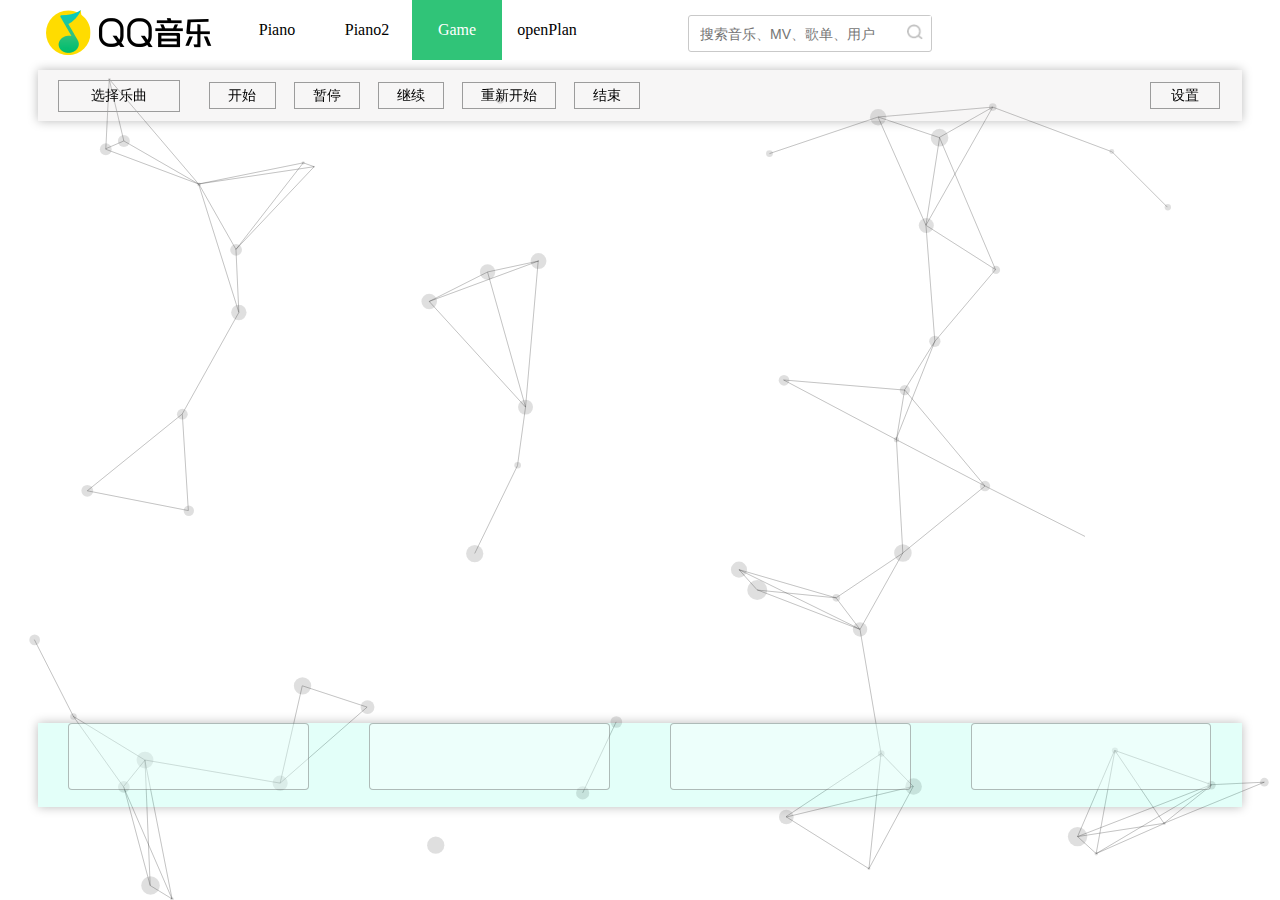
==== game.html @ fe33d424 "all page" ====
<!DOCTYPE html>
<html lang="en">
<head>
    <meta charset="UTF-8">
    <meta http-equiv="X-UA-Compatible" content="IE=edge">
    <meta name="viewport" content="width=device-width, initial-scale=1.0">
    <title>Game</title>
    <link href="./css/index.css" rel="stylesheet" type="text/css"/>
    <script src="./js/back.js" type="text/javascript"></script>
    <script src="./js/all.js" type="text/javascript"></script>
    <script src="./js/game.js" type="text/javascript"></script>
    <script src="./js/gameCanvas.js" type="text/javascript"></script>
    <script src="./js/midigame.js" type="text/javascript"></script>
    <!-- polyfill -->
	<script src="./midijs/Base64.js" type="text/javascript"></script>
	<script src="./midijs/Base64binary.js" type="text/javascript"></script>
    <!--
	<script src="./midijs/WebAudioAPI.js" type="text/javascript"></script>
    <script src="./midijs/WebMIDIAPI.js" type="text/javascript"></script>
    -->
    <!-- jasmid package -->
	<script src="./midijs/stream.js"></script>
	<script src="./midijs/midifile.js"></script>
	<script src="./midijs/replayer.js"></script>
	<!-- midi.js package -->
	<script src="./midijs/audioDetect.js" type="text/javascript"></script>
	<script src="./midijs/gm.js" type="text/javascript"></script>
	<script src="./midijs/loader.js" type="text/javascript"></script>
	<script src="./midijs/plugin.audiotag.js" type="text/javascript"></script>
	<script src="./midijs/plugin.webaudio.js" type="text/javascript"></script>
	<script src="./midijs/plugin.webmidi.js" type="text/javascript"></script>
    <script src="./midijs/player.js" type="text/javascript"></script>
    <script src="./midijs/synesthesia.js" type="text/javascript"></script>
	<!-- utils -->
	<script src="./midijs/dom_request_xhr.js" type="text/javascript"></script>
	<script src="./midijs/dom_request_script.js" type="text/javascript"></script>
</head>
<body>
    <div class="head" id="head">
        <div class="main-header main claerfix bor-bottom">
            <div class="logo float-left">
                <img class="logo-img" src="./img/logo.png" alt="">
            </div>
            <div class="main-header-choice">
                <ul id="main-header-list" class="main-header-list claerfix">
                </ul>
            </div>
            <div class="search float-left claerfix">
                <input class="search-input-input" type="text" placeholder="搜索音乐、MV、歌单、用户">
                <button id="search" class="search-input">
                    <i class="icon-search"></i>
                </button>
            </div>
            <div class="login float-left">
                <div class="login-login claerfix">
                    <div class="login-btn float-left">
                        <a class="loginin" href="./index.html">登录</a>
                    </div>
                    <div class="register-btn float-left">
                        <a class="register" href="#">注册</a>
                    </div>
                </div>
            </div>
        </div>
    </div>
    <div class="contain game-contain" id="contain">
        <canvas id="back-canvas" class="game-back-canvas"></canvas>
        <div class="main-piano-game" id="main-piano-game">
            <div class="choice claerfix">
                <div class="song-choice float-left" id="song-choice">
                    <a href="#" onclick="getJsonSong()">选择乐曲</a>
                    <ul id="song-choice-lists" class="song-choice-lists"></ul>
                </div>
                <div class="game-choice float-left" id="game-choice"></div>
                <div class="tips-text float-left" id="tips-text"></div>
                <div class="setting-btn float-right" id="start-setting"><a>设置</a></div>
            </div>
            <div class="game-setting">
                <div class="setting-list float-left" id="setting-list">
                    <ul class="setting-lists" id="setting-lists">
                        
                    </ul>
                </div>
            </div>
            
            <div class="main-piano">
                <div class="game-canvas" id="game-canvas">
                    <canvas class="main-canvas game-canvas-0" id="game-canvas-0"></canvas>
                    <canvas class="main-canvas game-canvas-1" id="game-canvas-1"></canvas>
                </div>
                <div class="game-piano">
                    <div class="game-keys" id="game-keys">

                    </div>
                </div>
            </div>
        </div>
    </div>
    <script type="text/javascript">
        var ongamechoicenumber = 1;//0为欣赏 1为游戏
        var mainGame = 0;
        var mainKeys = 0;
        //var gamerestop = 0;
        function playMIDI(){
            if(MIDI.Player.playing){
                MIDI.Player.stop();
                alert("当前乐曲未结束！")
                return;
            }
            //检测支持性
            var canvas = document.getElementById('game-canvas-0');
            if (!canvas.getContext){
                console.log("浏览器不支持canvas");
            }
            scores = 0//得分清零
            MIDI.loadPlugin({
                soundfontUrl: "./soundfont/",
                instrument: "acoustic_grand_piano",
                onprogress: function(state, progress) {
                    var text = document.getElementById("tips-text");
                    text.innerHTML="请稍后……";
                    console.log(progress * 100);
                },
                onsuccess: function() {
                    getArrayData();
                    var text = document.getElementById("tips-text");
                    text.innerHTML=scores;
                    MIDI.setVolume(0, 127);
                    mainArraytimes = 0;
                    setTimeout(beginTrans(),2000);
                    setTimeout(beginGame,3000);
                }
            });
        }
        function beginGame(){
            mainKeys = self.setInterval(function(){
                var data = mainArray[0];
                if (data.message === 144){
                    var pianoKey = data.note - 21 + 1;
                    gamegetnode(pianoKey,data.delay);
                }
            },  speed * 1000);
            mainGame = self.setInterval(function(){
                var data = mainArray.shift();
                if (data.message === 144){//128 is noteOff, 144 is noteOn
                    var pianoKey = data.note - 21 + 1;
                    createCanvas(pianoKey);
                    //var now = data.now; //当前播放时间
                    //var end = data.end; //歌曲结束时间
                    var channel = data.channel; //正在播放的频道
                    //var message = data.message; // 128 is noteOff, 144 is noteOn
                    var note = data.note; //音符编号从21开始
                    var velocity = data.velocity; //音符速度
                    var delay = data.delay;
                    var notelong = data.notelong;
                    MIDI.noteOn(channel, note, velocity, delay);
                    //console.log(data.note,data.channel,data.now,data.end,data.message,data.velocity);
                    MIDI.noteOff(channel, note, delay + notelong);
                }
                mainArraytimes++;
                if(mainArraylength == mainArraytimes){
                    gameStop();
                }
            }, speed * 1000);
        }
        function gameStop(){
            self.clearInterval(mainGame);
            self.clearInterval(mainKeys);
        }
        function pauseMIDI(){
            gameStop();
        }
        function resumeMIDI(){
            setTimeout(beginTrans(),2000);
            setTimeout(beginGame,3000);
        }
        function stopMIDI(){
            gameStop();
        }
        function replayMIDI(){
            gameStop();
            setTimeout(playMIDI,3000)
        }
    </script>
</body>
</html>
---- css/index.css ----
*{
    margin:0;
    padding:0;
}
li{
    list-style: none;/*去除黑点*/
}
a{
    text-decoration: none;/*去除下划线*/
    color: black;
    font-size: 14px;
}
a:hover{
    color: #30c478;
    cursor: pointer;
}
.main{
    width: 1200px;
    margin: 0 auto;
}
.float-left{
    float: left;
}
.float-right{
    float: right;
}
/*去除浮动*/
.clearfix:before, .clearfix:after {
    content: "";
    display: block;
    clear: both;
}
/*设置IE兼容*/
.claerfix{
    zoom: 1;
}
.head{
    position: absolute;
    top: 0;
    height: 60px;
    background: #ffffff;
    overflow: hidden;
    width: 100%;
}
.head .main-header{
    height: 60px;
    max-height: 60px;
    width: auto;
    max-width: 1200px;
    overflow: hidden;
}
.head .main-header .logo{
    background: #ffffff;
}
.head .main-header .logo .logo-img{
    width: 170px;
    margin: 10px 16px 0px 6px;
}
.head .main-header .main-header-choice{
    line-height: 60px;
    text-align: center;
    background: #fff;
}
.head .main-header .main-header-choice .main-header-list{
    background: #fff;
}
.head .main-header .main-header-choice .main-header-list li a{
    float: left;
    width: 90px;
    font-size: 16px;
}
.head .main-header .main-header-choice .main-header-list .active{
    background: #30c478;
    color: #fff;
}
.head .main-header .main-header-choice .main-header-list .active:hover{
    color: #fff;
}
.head .main-header .main-header-choice .main-header-list li a:hover{
    color: #30c478;
}
.head .main-header .main-header-choice .main-header-list li a:active{
    background: #30c478;
    color: #fff;
}
.head .search{
    border: 1px solid #c9c9c9;
    padding: 0 33px 0 11px;
    line-height: 35px;
    height: 35px;
    margin-top: 14.5px;
    position: relative;
    border-radius: 3px;
    background: transparent;
    margin-left: 8%;
}
.head .search .search-input-input{
    width: 198px;
    height: 26px;
    border: 0;
    font-size: 14px;
    outline: none;
}
.head .search .search-input {
    border: 0;
    position: absolute;
    right: 0;
    top: 0;
    width: 32px;
    height: 32px;
    background-color: #fff;
}
.head .search .search-input:hover .icon-search{
    background: url("../img/search-icon-2.png") no-repeat;
    background-size: 100% 100%;
    background-color: #fff;
    display: inline-block;
    margin-top: 4px;
    width: 16px;
    height: 16px;
    cursor: pointer;
}
.head .search .search-input .icon-search{
    background: url("../img/search-icon.png") no-repeat;
    background-size: 100% 100%;
    background-color: #fff;
    display: inline-block;
    margin-top: 4px;
    width: 16px;
    height: 16px;
}
.head .login{
    margin-left: 10%;
}
.head .login .login-login{
    width: 200px;
    float: right;
    text-align: center;
    margin-top: 15px;
}
.head .login .login-login .login-btn{
    border: 1px #c9c9c9 solid;
    border-radius: 3px;
    width: 100px;
    height: 30px;
}
.head .login .login-login .register-btn{
    margin-left: 20px;
    border-radius: 3px;
    width: 60px;
    height: 30px;
}
.head .login .login-login a{
    line-height: 30px;
}
.head .login .login-login .login-btn:hover{
    background: #30c478;
    cursor: pointer;
}
.head .login .login-login .login-btn:hover a{
    color: #fff;
}
.contain{
    width: 100%;
    position: absolute;
    top: 60px;
    bottom: 0px;
    height: auto;
    overflow: hidden;
}
.back-canvas{
    position: absolute;
    overflow: hidden;
    height: 100%;
    max-width: 100%;
    width: auto;
    z-index: 1;
    pointer-events: none;
}
.contain .main-piano{
    width: 100%;
    height: 100%;
}
.contain .main-piano .piano-label{
    position: relative;
    z-index: 10;
    width: 100%;
    height: 60px;
}
.contain .main-piano .piano-label .choose-piano{
    display: block;
    margin: 10px 0 10px 3%;
    width: 74%;
    height: 100%;
    background: #ffffff70;
    overflow: hidden;
}
.contain .main-piano .piano-label .choose-piano .song-name{
    width: 120px;
    text-align: center;
    line-height: 40px;
    height: 40px;
    margin-top: 8px;
    margin-left: 30px;
    border: 1px solid #30c478;
}
.contain .main-piano .piano-label .choose-piano .song-name .chooseLists{
    overflow: hidden;
    background: #ffffff;
    text-align: center;
    position: absolute;
    top: 60px;
    height: 0;
}
.contain .main-piano .piano-label .choose-piano .song-name .chooseLists li:hover{
    background: #c9c9c99a;
    cursor: pointer;
    color: #30c478;
}
.contain .main-piano .piano-label .choose-piano .song-name .chooseLists li{
    max-width: 120px;
    line-height: 30px;
    font-size: 14px;
    overflow: hidden;
    text-overflow:ellipsis;
    white-space: nowrap;
}
.contain .main-piano .piano-label .choose-piano .song-name:hover{
    background: #30c478;
    cursor: pointer;
}
.contain .main-piano .piano-label .choose-piano .song-name:hover a{
    color: #ffffff;
}
.contain .main-piano .piano-label .choose-piano .song-name:hover .chooseLists{
    display: block;
    height: auto;
    color: rgb(0, 0, 0);
    border: 1px solid #cccccc;
    border-radius: 2px;
}
.contain .main-piano .piano-label .choose-piano .control{
    width: 60%;
    line-height: 40px;
    margin-top: 8px;
    margin-left: 30px;
}
.contain .main-piano .piano-label .choose-piano .control a{
    border: 1px solid #30c478;
    padding: 10px 4%;
    margin: 0% 2%;
}
.contain .main-piano .piano-label .choose-piano .control a:hover{
    background: #30c478;
    cursor: pointer;
    color: #ffffff;
}
.contain .main-piano .piano-label .setting{
    display: block;
    margin: 10px 3% 10px 0;
    width: 20%;
    height: 100%;
    background: #ffffff70;
    overflow: hidden;
}
.contain .main-piano .piano-label .setting .onSetting{
    width: 40%;
    text-align: center;
    line-height: 40px;
    margin-top: 8px;
    float: right;
    margin-right: 30px;
    border: 1px solid #30c478;
    overflow: hidden;
    text-overflow:ellipsis;
    white-space: nowrap;
}
.contain .main-piano .piano-label .setting .onSetting:hover{
    cursor: pointer;
    background: #30c478;
}
.contain .main-piano .piano-label .setting .onSetting:hover a{
    color: #ffffff;
}
.setting-list{
    width: 94%;
    margin: 10px 3% 10px 3%;
    overflow: hidden;
}
.setting-list .setting-lists{
    width: 100%;
    border-radius: 4px;
    padding: 10px 0;
    height: auto;
    overflow: hidden;
    background: #ffffffb2;
    transition: all 5s cubic-bezier(0.075, 0.82, 0.165, 1);
}
.setting-list .setting-lists .setting-li{
    border-top: 1px dotted #8d8c8c7e;
    border-bottom: 1px solid #a5a4a4bb;
    line-height: 50px;
    max-height: 50px;
    overflow: hidden;
    margin: 0 30px;
    padding-left: 8%;
}
.setting-li:hover{
    box-shadow: inset -2px -2px 2px 1px #f3f3f39c;
}
.setting-li a{
    float: right;
    line-height: 50px;
}
.setting-li a:hover{
    color: #000;
}
.setting-li .numSetting{
    line-height: 50px;
    margin-right: 60%;
}
.setting-li .numSetting .left-btn{
    float: left;
    width: 30px;
    height: 50px;
    background: url("../img/left-grey.png");
    background-size: contain;
    background-repeat: no-repeat;
    background-position: 50% 50%;
}
.setting-li .numSetting .right-btn{
    float: left;
    width: 30px;
    height: 50px;
    background: url("../img/right-grey.png");
    background-size: contain;
    background-repeat: no-repeat;
    background-position: 50% 50%;
}
.setting-li .numSetting .left-btn:hover{
    background: url("../img/left-green.png");
    background-size: contain;
    background-repeat: no-repeat;
    background-position: 50% 50%;
}
.setting-li .numSetting .right-btn:hover{
    background: url("../img/right-green.png");
    background-size: contain;
    background-repeat: no-repeat;
    background-position: 50% 50%;
}
.setting-li .numSetting span{
    width: 30px;
    float: left;
    text-align: center;
}
.setting-li .buttonSetting{
    margin-right: 61.5%;
    height: 30px;
    margin-top: 8px;
    width: 60px;
    border: 3px solid rgba(255, 255, 255, 0.788);
    border-radius: 20px;
}
.setting-li .buttonSetting .setting-btn{
    height: 20px;
    border: 3px solid  rgba(255, 255, 255, 0.788);
    background:  rgba(255, 255, 255, 0.788);
    width: 20px;
    margin-top: 2.5px;
    margin-left: 3px;
    border-radius: 20px;
    transition-duration: .3s;
    -moz-transition-duration: .3s; /* Firefox 4 */
    -webkit-transition-duration: .3s; /* Safari 和 Chrome */
    -o-transition-duration: .3s; /* Opera */
    transition-property: all;
    -moz-transition-property: all; /* Firefox 4 */
    -webkit-transition-property: all; /* Safari and Chrome */
    -o-transition-property: all; /* Opera */
}
.setting-li .buttonSetting .setting-btn-active{
    margin-right: 3px;
    float: right;
    border: 3px solid #30c478c7;
    background:  #30c478c7;
}
.setting-li .buttonSetting-active{
    border: 3px solid #30c478c7;
}
.contain .main-piano .piano-contain{
    position: relative;
    width: 100%;
    height: auto;
    z-index: 10;
}
.contain .main-piano .piano-keys-keys{
    position: absolute;
    top: 0;
    left: 0;
    width: 100%;
    height: 100%;
    overflow-x: hidden;
    pointer-events: none;
}
.contain .main-piano .piano-keys-keys .main-contain{
    position: absolute;
    background: rgba(0, 0, 0, 0.800);
    overflow: hidden;
    display: block;
    width: 2080px;
    height: 100%;
    z-index: 2;
}
.contain .main-piano .piano-keys-keys .main-contain .canvas-contain{
    width: 2080px;
    position: relative;
    transform-origin: 0 0%;/*更改一个元素变形的原点*/
    overflow: hidden;
    pointer-events: none;
}
.contain .main-piano .piano-keys-keys .main-contain .canvas-contain .myCanvas{
    overflow: hidden;
    position: relative;
    transition-duration: 0.01s;
    -moz-transition-duration: 0.01s; /* Firefox 4 */
    -webkit-transition-duration: 0.01s; /* Safari 和 Chrome */
    -o-transition-duration: 0.01s; /* Opera */
    transition-property: all;
    -moz-transition-property: all; /* Firefox 4 */
    -webkit-transition-property: all; /* Safari and Chrome */
    -o-transition-property: all; /* Opera */
}
.contain .main-piano .piano-keys{
    position: relative;
    height: auto;
    touch-action: none;/*禁用元素上的所有手势,使用自己的拖放和缩放*/
    overflow: visible;
    transition: transform .2s;
    user-select: none;/*禁止选中文字*/
    -webkit-user-select: none;/*禁止选中文字*/
    -webkit-user-drag: none;/*元素不能被拖动。在通过选中后可拖拽。*/
    /*auto：使用默认的拖拽行为，这种情况只有图片和链接可以被拖拽。element：整个元素（不仅仅只是它的内容）可拖拽。*/
    -webkit-tap-highlight-color: rgba(0,0,0,0);/*设置点击链接时显示在链接上的突出显示的颜色*/
    transform-origin: 0 0%;/*更改一个元素变形的原点*/
    font-size: 12px;
    box-shadow: 0 0 10px rgb(0 0 0 / 27%);
    pointer-events: auto;
}
.contain .main-piano .piano-scroll{
    width: 2080px;
}
.contain .main-piano .piano-keys .piano-keys-black{
    position: absolute;
    height: 125px;
    margin: 0 0 0 26px;
    width: 0;
    bottom: 75px;
    z-index: 4;
    pointer-events: none;
}
.contain .main-piano .piano-keys .piano-keys-black .piano-key{
    position: absolute;
    left: 0;
    top: 0;
    width: 27px;
    height: 100%;
    background-color: #444;
    border: 1px solid rgba(0,0,0,.533);
    color: rgb(77, 68, 68);
    border-radius: 3px;
    color: #fff;
    text-align: center;
    pointer-events: auto;
}

.contain .main-piano .piano-keys .piano-keys-white{
    height: 200px;
    width: auto;
    white-space: nowrap;
    bottom: 0px;
    margin: 0 0 0 1px;
    z-index: 2;
}
.contain .main-piano .piano-keys .piano-keys-white .piano-key{
    position: relative;
    display: inline-block;
    width: 41px;
    height: 100%;
    background-color: #fff;
    border: 1px solid rgba(0,0,0,.267);
    margin: 0 0 0 -1px;
    box-sizing: border-box;
    border-radius: 4px;
    text-align: center;
    color: #000;
    
}
.contain .main-piano .piano-keys .piano-keys-white .piano-key .key-name{
    line-height: 45px;
    height:45px;
    padding-top: 150px;
}
.contain .main-piano .piano-keys .piano-keys-white .piano-key .sing-name{
    line-height: 40px;
    margin-top: -28px;
}
.contain .main-piano .piano-keys .piano-keys-white .piano-key .key-name span{
    background: #75c3ed;
}
.contain .main-piano .piano-keys .piano-keys-black .piano-key .sing-name{
    padding-top: 100px;
}
.contain .main-piano .piano-keys .piano-keys-black .active{
    background-color: #c783b2;
    border-color: rgba(0,0,0,.533);
}
.contain .main-piano .piano-keys .piano-keys-black .active{
    background-color: rgba(173,60,138,.6);
}
.contain .main-piano .piano-keys .piano-keys-white .piano-key:hover,
.contain .main-piano .piano-keys .piano-keys-white .piano-key:focus{
    cursor: pointer;
    box-shadow: inset 0 0 5px 0 orange;
}
.contain .main-piano .piano-keys .piano-keys-black .piano-key:hover,
.contain .main-piano .piano-keys .piano-keys-black .piano-key:focus{
    cursor: pointer;
    box-shadow: inset 0 0 7px 0 #87cefa;
}
.contain .main-piano .piano-keys .piano-keys-white .white-key-active{
    box-shadow: 0 2px 2px rgb(0 0 0 / 40%);
    background: #efefef;
}
.contain .main-piano .piano-keys .piano-keys-black .black-key-active{
    border-color: #75c3ed;
    background: #75c3ed!important;
}
.contain .main-piano .piano-keys .piano-keys-white .white-key-active-1{
    background: #facc94!important;
}
.contain .main-piano .piano-keys .piano-keys-black .black-key-active-1{
    border-color: #75c3ed;
    background: #75c3ed!important;
}

/*game.html*/
.game-back-canvas{
    position: absolute;
    top: 0;
    height: 100%;
    width: 100%;
    overflow: hidden;
    z-index: -1;
    pointer-events: none;
}
.main-piano-game{
    width: 100%;
    height: 100%;
    position: relative;
    z-index: 10;
}
.main-piano-game .choice{
    position: absolute;
    width: 94%;
    margin: 10px 3%;
    line-height: 50px;
    height: auto;
    box-shadow: 0 0 10px rgb(0 0 0 / 27%);
    background: #8d8c8c13;
    transition-duration: 0.5s;
    -moz-transition-duration: 0.5s; /* Firefox 4 */
    -webkit-transition-duration: 0.5s; /* Safari 和 Chrome */
    -o-transition-duration: 0.5s; /* Opera */
    transition-property: all;
    -moz-transition-property: all; /* Firefox 4 */
    -webkit-transition-property: all; /* Safari and Chrome */
    -o-transition-property: all; /* Opera */
}
.main-piano-game .choice:hover{
    box-shadow: none;
    background: #8d8c8c59;
}
.main-piano-game .choice .song-choice{
    width: 120px;
    height: 30px;
    line-height: 30px;
    text-align: center;
    margin-top: 10px;
    margin-left: 20px;
    border: 1px solid #9c9c9c;
}
.main-piano-game .choice .song-choice a{
    display: block;
    overflow: hidden;
    text-overflow:ellipsis;
    white-space: nowrap;
}
.main-piano-game .choice .song-choice:hover{
    background: #30c478;
    border: 1px solid #30c478;
    cursor: pointer;
}
.main-piano-game .choice .song-choice:hover a{
    color: #ffffff;
}
.main-piano-game .choice .song-choice .song-choice-lists{
    width: 120px;
    background: #ffffff;
    height: 0;
    overflow: hidden;
    line-height: 30px;
    font-size: 14px;
    overflow: hidden;
    text-overflow:ellipsis;
    white-space: nowrap;
}
.main-piano-game .choice .song-choice:hover .song-choice-lists{
    height: auto;
}
.main-piano-game .choice .song-choice .song-choice-lists .song-choose-list-list{
    border-bottom: 1px solid #cccccc;
}
.main-piano-game .choice .song-choice .song-choice-lists .song-choose-list-list:hover{
    background: #30c478;
    color: #ffffff;
}
.main-piano-game .choice .game-choice{
    width: 50%;
    min-width: 240px;
    text-align: left;
    margin-left: 20px;
    display: inline;
}
.main-piano-game .choice .game-choice a{
    padding: 5px 3% 5px 3%;
    margin: 0 1.5%;
    max-width: 60px;
    border: 1px solid #9c9c9c;
}
.main-piano-game .choice .game-choice a:hover{
    background: #30c478;
    border: 1px solid #30c478;
    cursor: pointer;
    color: #ffffff;
}
.main-piano-game .choice .setting-btn{
    width: 100px;
    text-align: right;
    margin-right: 20px;
    display: inline;
}
.main-piano-game .choice .setting-btn a{
    padding: 5px 20px 5px 20px;
    margin: 0 1.5%;
    max-width: 60px;
    border: 1px solid #9c9c9c;
}
.main-piano-game .choice .setting-btn a:hover{
    background: #30c478;
    border: 1px solid #30c478;
    cursor: pointer;
    color: #ffffff;
}
.main-piano-game .game-setting{
    position: absolute;
    top: 60px;
    width: 94%;
    margin: 10px 3% 10px 3%;
    background: #8d8c8cbe;
    line-height: 50px;
    height: auto;
}
.main-piano-game .main-piano{
    position: absolute;
    width: 94%;
    margin: 0 3%;
    height: 100%;
    pointer-events: none;
}
.main-piano-game .main-piano .game-canvas{
    position: absolute;
    width: 100%;
    height: 85%;
    top: 0;
    overflow: hidden;
}
.main-piano-game .main-piano .game-canvas .main-canvas{
    top: -100%;
    position: relative;
}
.main-piano-game .main-piano .game-piano{
    position: absolute;
    bottom: 7.5%;
    width: 100%;
    height: 10%;
}
.main-piano-game .main-piano .game-piano .game-keys{
    width: 100%;
    height: 100%;
    top: -30px;
    position: relative;
    text-align: center;
    touch-action: none;/*禁用元素上的所有手势,使用自己的拖放和缩放*/
    overflow: visible;
    transition: transform .2s;
    user-select: none;/*禁止选中文字*/
    -webkit-user-select: none;/*禁止选中文字*/
    -webkit-user-drag: none;/*元素不能被拖动。在通过选中后可拖拽。*/
    /*auto：使用默认的拖拽行为，这种情况只有图片和链接可以被拖拽。element：整个元素（不仅仅只是它的内容）可拖拽。*/
    -webkit-tap-highlight-color: rgba(0,0,0,0);/*设置点击链接时显示在链接上的突出显示的颜色*/
    transform-origin: 0 0%;/*更改一个元素变形的原点*/
    font-size: 12px;
    box-shadow: 0 0 10px rgb(0 0 0 / 27%);
    background: #00ffc81c;
    z-index: 5;
}
.main-piano-game .main-piano .game-piano .game-keys .piano-key{
    width: 20%;
    margin: 0% 2.5% 1% 2.5%;
    padding: 1% 2%;
    height: 80%;
    float: left;
    position: relative;
    background-color: #ffffff5b;
    border: 1px solid rgba(0,0,0,.267);
    border-radius: 5px;
    box-sizing: border-box;
    border-radius: 4px;
    color: #000;
    pointer-events: auto;
}
.main-piano-game .main-piano .game-piano .game-keys .piano-key:hover,
.main-piano-game .main-piano .game-piano .game-keys .piano-key:focus{
    cursor: pointer;
    box-shadow: inset 0 0 20px 5px #3eb3fcc7;
    border: 1px solid #87cefa;
}
.main-piano-game .main-piano .game-piano .game-keys .game-key-active{
    cursor: pointer;
    box-shadow: inset 0 0 20px 5px #3eb3fcc7;
    border: 1px solid #87cefa;
    background: #81ffeec0;
}
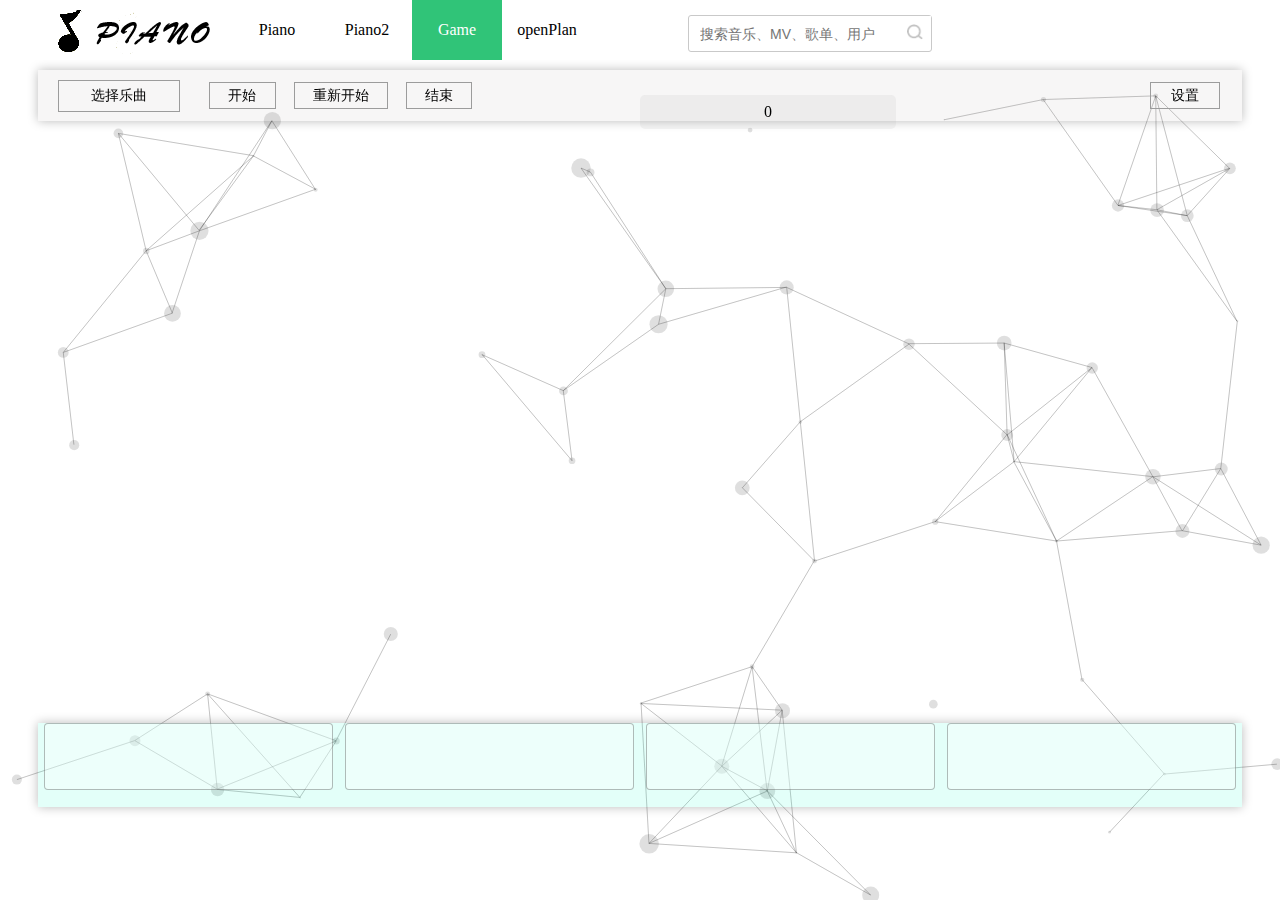
==== commit 78c701a0: "adapt to mobile" ====
--- a/game.html
+++ b/game.html
@@ -36,7 +36,7 @@
 	<script src="./midijs/dom_request_script.js" type="text/javascript"></script>
 </head>
 <body>
-    <div class="head" id="head">
+    <div class="head game-head" id="head">
         <div class="main-header main claerfix bor-bottom">
             <div class="logo float-left">
                 <img class="logo-img" src="./img/logo.png" alt="">
@@ -63,6 +63,14 @@
             </div>
         </div>
     </div>
+    <div class="game-score">
+        <div class="tips-text" id="tips-text">0</div>
+    </div>
+    <div class="game-state">
+        <div class="game-tips" id="game-tips">
+            tishi
+        </div>
+    </div>
     <div class="contain game-contain" id="contain">
         <canvas id="back-canvas" class="game-back-canvas"></canvas>
         <div class="main-piano-game" id="main-piano-game">
@@ -72,7 +80,7 @@
                     <ul id="song-choice-lists" class="song-choice-lists"></ul>
                 </div>
                 <div class="game-choice float-left" id="game-choice"></div>
-                <div class="tips-text float-left" id="tips-text"></div>
+                <!-- <div class="tips-text float-left" id="tips-text"></div> -->
                 <div class="setting-btn float-right" id="start-setting"><a>设置</a></div>
             </div>
             <div class="game-setting">
@@ -100,8 +108,11 @@
         var ongamechoicenumber = 1;//0为欣赏 1为游戏
         var mainGame = 0;
         var mainKeys = 0;
+        var tip = document.getElementById('game-tips');
+        tip.style.display='none';
         //var gamerestop = 0;
         function playMIDI(){
+            gameStop();
             if(MIDI.Player.playing){
                 MIDI.Player.stop();
                 alert("当前乐曲未结束！")
@@ -127,10 +138,22 @@
                     text.innerHTML=scores;
                     MIDI.setVolume(0, 127);
                     mainArraytimes = 0;
+                    changeTips();
                     setTimeout(beginTrans(),2000);
                     setTimeout(beginGame,3000);
                 }
             });
+        }
+        function changeTips(){
+            var tip = document.getElementById('game-tips');
+            tip.innerHTML='请稍后……';
+            tip.style.display='block';
+            setTimeout(noneTips,3000);
+        }
+        function noneTips(){
+            var tip = document.getElementById('game-tips');
+            tip.innerHTML='开始！';
+            tip.style.display='none';
         }
         function beginGame(){
             mainKeys = self.setInterval(function(){
@@ -179,7 +202,7 @@
         }
         function replayMIDI(){
             gameStop();
-            setTimeout(playMIDI,3000)
+            playMIDI();
         }
     </script>
 </body>
--- a/css/index.css
+++ b/css/index.css
@@ -160,6 +160,107 @@
 .head .login .login-login .login-btn:hover a{
     color: #fff;
 }
+@media screen and (max-width:600px){
+    .head{
+        position: absolute;
+        top: 0;
+        height: 35px;
+        background: #ffffff;
+        overflow: hidden;
+        width: 100%;
+    }
+    .head .main-header{
+        height: 35px;
+        max-height: 35px;
+        width: auto;
+        overflow: hidden;
+    }
+    .head .main-header .logo .logo-img{
+        width: 100px;
+        margin: 5px 10px 0px 6px;
+    }
+    .head .main-header .main-header-choice{
+        line-height: 35px;
+        text-align: center;
+        background: #fff;
+    }
+    .head .main-header .main-header-choice .main-header-list li a{
+        float: left;
+        width: 65px;
+        font-size: 14px;
+    }
+    .head .search{
+        border: 1px solid #c9c9c9;
+        padding: 0 15px 0 15px;
+        line-height: 25px;
+        height: 25px;
+        margin-top: 5px;
+        position: relative;
+        border-radius: 3px;
+        background: transparent;
+        margin-left: 10px;
+    }
+    .head .search .search-input-input{
+        width: 120px;
+        height: 14px;
+        border: 0;
+        font-size: 12px;
+        outline: none;
+        display: none;
+    }
+    .head .search .search-input {
+        border: 0;
+        position: absolute;
+        right: 0;
+        top: 0;
+        width: 30px;
+        height: 20px;
+        background-color: #fff;
+    }
+    .head .search .search-input:hover .icon-search{
+        background: url("../img/search-icon-2.png") no-repeat;
+        background-size: 100% 100%;
+        background-color: #fff;
+        display: inline-block;
+        margin-top: 4px;
+        width: 16px;
+        height: 16px;
+        cursor: pointer;
+    }
+    .head .search .search-input .icon-search{
+        background: url("../img/search-icon.png") no-repeat;
+        background-size: 100% 100%;
+        background-color: #fff;
+        display: inline-block;
+        margin-top: 4px;
+        width: 16px;
+        height: 16px;
+    }
+    .head .login{
+        margin-left: 20px;
+    }
+    .head .login .login-login{
+        width: auto;
+        float: right;
+        text-align: center;
+        margin-top: 5px;
+    }
+    .head .login .login-login .login-btn{
+        border: 1px #c9c9c9 solid;
+        border-radius: 3px;
+        width: 50px;
+        height: 25px;
+    }
+    .head .login .login-login .register-btn{
+        margin-left: 5px;
+        border-radius: 3px;
+        width: 40px;
+        height: 25px;
+    }
+    .head .login .login-login a{
+        line-height: 25px;
+    }
+}
 .contain{
     width: 100%;
     position: absolute;
@@ -281,6 +382,87 @@
 }
 .contain .main-piano .piano-label .setting .onSetting:hover a{
     color: #ffffff;
+}
+@media screen and (max-width:600px){
+    .contain{
+        width: 100%;
+        position: absolute;
+        top: 35px;
+        bottom: 0px;
+        height: auto;
+        overflow: hidden;
+    }
+    .contain .main-piano .piano-label{
+        position: relative;
+        z-index: 10;
+        width: 100%;
+        height: 40px;
+    }
+    .contain .main-piano .piano-label .choose-piano{
+        display: block;
+        margin: 5px 0 5px 3%;
+        width: auto;
+        height: 100%;
+        background: #ffffff70;
+        overflow: hidden;
+    }
+    .contain .main-piano .piano-label .choose-piano .song-name{
+        width: 80px;
+        text-align: center;
+        line-height: 25px;
+        height: 25px;
+        margin-top: 6px;
+        margin-left: 10px;
+        border: 1px solid #30c478;
+    }
+    .contain .main-piano .piano-label .choose-piano .song-name .chooseLists{
+        overflow: hidden;
+        background: #ffffff;
+        text-align: center;
+        position: absolute;
+        top: 35px;
+        height: 0;
+    }
+    .contain .main-piano .piano-label .choose-piano .song-name .chooseLists li{
+        max-width: 80px;
+        line-height: 25px;
+        font-size: 12px;
+        overflow: hidden;
+        text-overflow:ellipsis;
+        white-space: nowrap;
+    }
+    .contain .main-piano .piano-label .choose-piano .control{
+        width: auto;
+        line-height: 25px;
+        margin-top: 6px;
+        margin-left: 8px;
+    }
+    .contain .main-piano .piano-label .choose-piano .control a{
+        border: 1px solid #30c478;
+        padding: 3px 5px;
+        margin: 0 5px;
+    }
+    .contain .main-piano .piano-label .setting{
+        display: block;
+        margin: 5px 3% 5px 0;
+        width: auto;
+        height: 100%;
+        background: #ffffff70;
+        overflow: hidden;
+        padding-left: 10px;
+    }
+    .contain .main-piano .piano-label .setting .onSetting{
+        width: auto;
+        text-align: center;
+        line-height: 25px;
+        margin-top: 5px;
+        float: right;
+        margin-right: 20px;
+        padding: 0 10px;
+        overflow: hidden;
+        text-overflow:ellipsis;
+        white-space: nowrap;
+    }
 }
 .setting-list{
     width: 94%;
@@ -388,6 +570,76 @@
 .setting-li .buttonSetting-active{
     border: 3px solid #30c478c7;
 }
+@media screen and (max-width:600px){
+    .setting-list .setting-lists{
+        width: 100%;
+        border-radius: 4px;
+        padding: 5px 0;
+    }
+    .setting-list .setting-lists .setting-li{
+        line-height: 35px;
+        max-height: 35px;
+        overflow: hidden;
+        margin: 0 10px;
+        padding-left: 10px;
+        font-size: 14px;
+    }
+    .setting-li:hover{
+        box-shadow: inset -2px -2px 2px 1px #f3f3f39c;
+    }
+    .setting-li a{
+        float: right;
+        line-height: 30px;
+    }
+    .setting-li a:hover{
+        color: #000;
+    }
+    .setting-li .numSetting{
+        line-height: 30px;
+        margin-right: 50px;
+    }
+    .setting-li .numSetting .left-btn{
+        float: left;
+        width: 30px;
+        height: 30px;
+    }
+    .setting-li .numSetting .right-btn{
+        float: left;
+        width: 30px;
+        height: 30px;
+    }
+    .setting-li .numSetting span{
+        width: 30px;
+        float: left;
+        text-align: center;
+    }
+    .setting-li .buttonSetting{
+        margin-right: 70px;
+        height: 25px;
+        margin-top: 1px;
+        width: 50px;
+        border: 3px solid rgba(255, 255, 255, 0.788);
+        border-radius: 15px;
+    }
+    .setting-li .buttonSetting .setting-btn{
+        height: 15px;
+        border: 3px solid  rgba(255, 255, 255, 0.788);
+        background:  rgba(255, 255, 255, 0.788);
+        width: 15px;
+        margin-top: 2px;
+        margin-left: 3px;
+        border-radius: 15px;
+    }
+    .setting-li .buttonSetting .setting-btn-active{
+        margin-right: 3px;
+        float: right;
+        border: 3px solid #30c478c7;
+        background:  #30c478c7;
+    }
+    .setting-li .buttonSetting-active{
+        border: 3px solid #30c478c7;
+    }
+}
 .contain .main-piano .piano-contain{
     position: relative;
     width: 100%;
@@ -545,6 +797,7 @@
 }
 
 /*game.html*/
+
 .game-back-canvas{
     position: absolute;
     top: 0;
@@ -661,6 +914,62 @@
     border: 1px solid #30c478;
     cursor: pointer;
     color: #ffffff;
+}
+@media screen and (max-width:600px){
+    .main-piano-game .choice{
+        position: absolute;
+        width: 94%;
+        margin: 5px 3%;
+        line-height: 40px;
+        height: auto;
+        box-shadow: 0 0 10px rgb(0 0 0 / 27%);
+        background: #8d8c8c13;
+    }
+    .main-piano-game .choice .song-choice{
+        width: 100px;
+        height: 30px;
+        line-height: 30px;
+        text-align: center;
+        margin-top: 5px;
+        margin-left: 10px;
+        border: 1px solid #9c9c9c;
+    }
+    .main-piano-game .choice .song-choice .song-choice-lists{
+        width: 100px;
+        background: #ffffff;
+        height: 0;
+        overflow: hidden;
+        line-height: 25px;
+        font-size: 12px;
+        overflow: hidden;
+        text-overflow:ellipsis;
+        white-space: nowrap;
+    }
+    .main-piano-game .choice .game-choice{
+        width: auto;
+        min-width: auto;
+        text-align: left;
+        margin-left: 10px;
+        display: block;
+    }
+    .main-piano-game .choice .game-choice a{
+        padding: 5px 5px 5px 5px;
+        margin: 0 5px;
+        max-width: 60px;
+        border: 1px solid #9c9c9c;
+    }
+    .main-piano-game .choice .setting-btn{
+        width: 100px;
+        text-align: right;
+        margin-right: 20px;
+        display: inline;
+    }
+    .main-piano-game .choice .setting-btn a{
+        padding: 5px 10px 5px 10px;
+        margin: 0 10px;
+        max-width: 60px;
+        border: 1px solid #9c9c9c;
+    }
 }
 .main-piano-game .game-setting{
     position: absolute;
@@ -716,8 +1025,8 @@
     z-index: 5;
 }
 .main-piano-game .main-piano .game-piano .game-keys .piano-key{
-    width: 20%;
-    margin: 0% 2.5% 1% 2.5%;
+    width: 24%;
+    margin: 0% .5% 1% .5%;
     padding: 1% 2%;
     height: 80%;
     float: left;
@@ -741,4 +1050,83 @@
     box-shadow: inset 0 0 20px 5px #3eb3fcc7;
     border: 1px solid #87cefa;
     background: #81ffeec0;
-}+}
+@media screen and (max-width:600px){
+    .main-piano-game .main-piano .game-canvas{
+        position: absolute;
+        width: 100%;
+        height: 92%;
+        top: 0;
+        overflow: hidden;
+    }
+    .main-piano-game .main-piano .game-piano{
+        position: absolute;
+        bottom: .5%;
+        width: 100%;
+        height: 8%;
+    }
+}
+.game-state{
+    position: absolute;
+    top: 45%;
+    left: 25%;
+    width: 50%;
+    height: auto;
+    text-align: center;
+    z-index: 11;
+    pointer-events: none;
+}
+.game-state .game-tips{
+    width: auto;
+    padding: 8px 10px;
+    background-color: #9c9c9c1c;
+    border-radius: 5px;
+    pointer-events: auto;
+}
+.game-state .game-tips:hover{
+    background-color: #9c9c9c6e;
+    transition-duration: 0.5s;
+    -moz-transition-duration: 0.5s; /* Firefox 4 */
+    -webkit-transition-duration: 0.5s; /* Safari 和 Chrome */
+    -o-transition-duration: 0.5s; /* Opera */
+    transition-property: all;
+    -moz-transition-property: all; /* Firefox 4 */
+    -webkit-transition-property: all; /* Safari and Chrome */
+    -o-transition-property: all; /* Opera */
+}
+.game-score{
+    position: absolute;
+    top: 10.5%;
+    left: 50%;
+    width: 20%;
+    height: auto;
+    text-align: center;
+    z-index: 20;
+    pointer-events: none;
+}
+.game-score .tips-text{
+    width: auto;
+    padding: 8px 10px;
+    background-color: #9c9c9c1c;
+    border-radius: 5px;
+    pointer-events: auto;
+}
+@media screen and (max-width:600px){
+    .game-score{
+        position: absolute;
+        top: 11%;
+        left: 25%;
+        width: 50%;
+        height: auto;
+        text-align: center;
+        z-index: 20;
+        pointer-events: none;
+    }
+    .game-score .tips-text{
+        width: auto;
+        padding: 8px 10px;
+        background-color: #9c9c9c1c;
+        border-radius: 5px;
+        pointer-events: auto;
+    }
+}
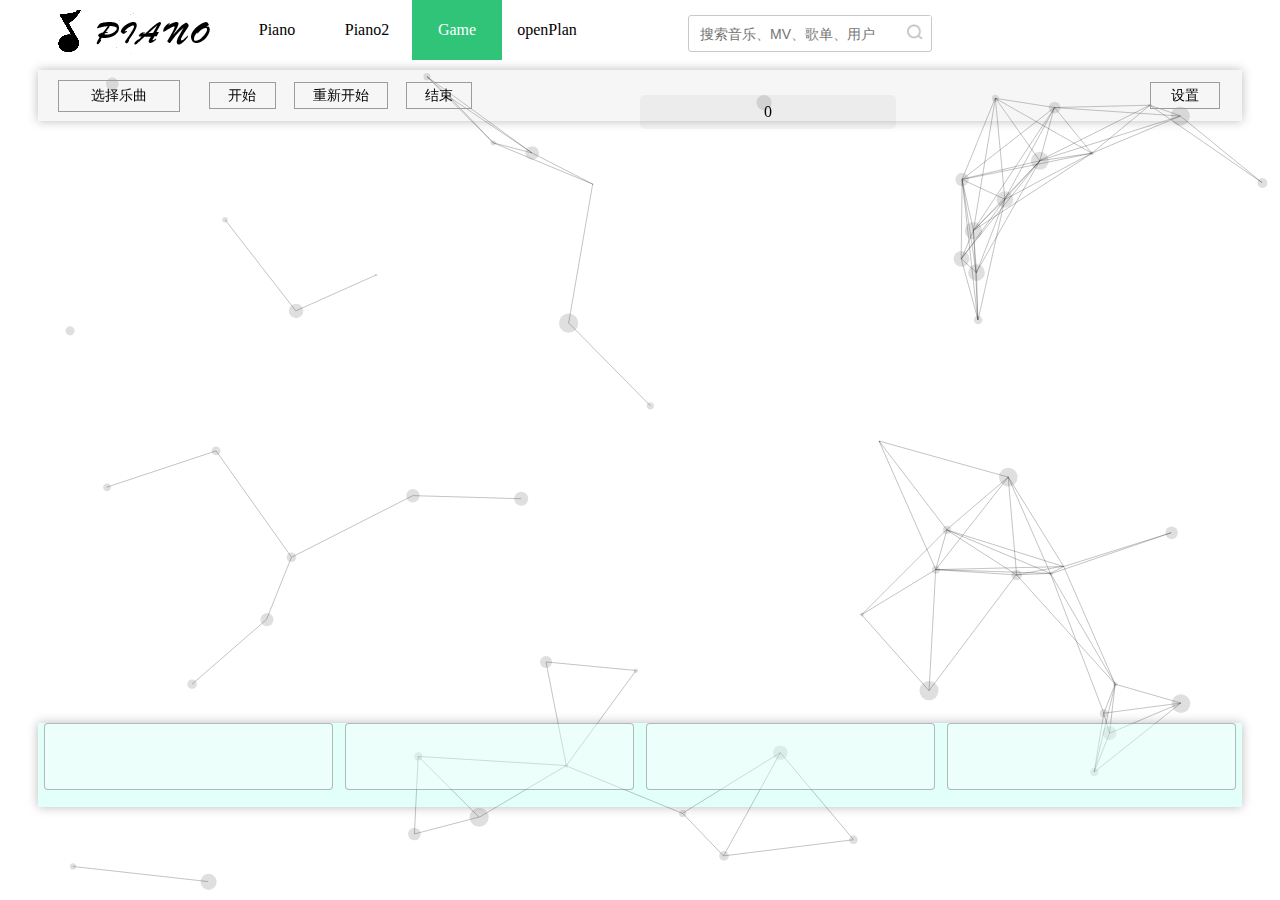
==== commit 37b41c78: "load audio js" ====
--- a/game.html
+++ b/game.html
@@ -18,6 +18,8 @@
 	<script src="./midijs/WebAudioAPI.js" type="text/javascript"></script>
     <script src="./midijs/WebMIDIAPI.js" type="text/javascript"></script>
     -->
+    <script src="./soundfont/acoustic_grand_piano-mp3.js"></script>
+    <script src="./soundfont/acoustic_grand_piano-ogg.js"></script>
     <!-- jasmid package -->
 	<script src="./midijs/stream.js"></script>
 	<script src="./midijs/midifile.js"></script>
